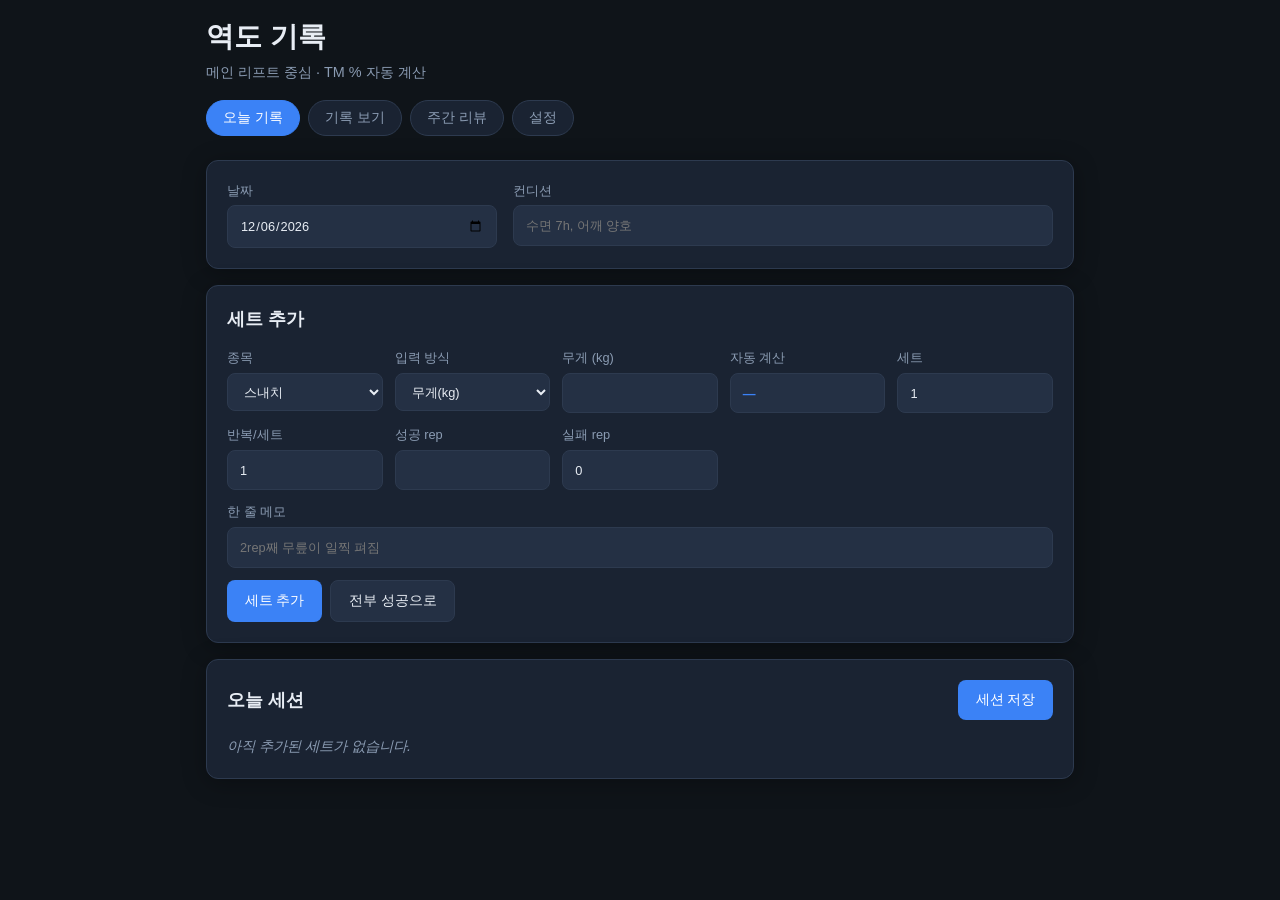
==== index.html @ c4b27582 "feat: 역도 운동 기록 웹 로거 및 템플릿 추가 - TM 기준 % 자동 계산 웹 로거 (localStorage, JSON/CSV 내보내기) - Google Sheets CSV " ====
<!DOCTYPE html>
<html lang="ko">
<head>
  <meta charset="UTF-8">
  <meta name="viewport" content="width=device-width, initial-scale=1.0">
  <title>역도 기록 — Weightlifting Log</title>
  <link rel="stylesheet" href="css/style.css">
</head>
<body>
  <div class="app">
    <header class="header">
      <div class="header__brand">
        <h1>역도 기록</h1>
        <p class="subtitle">메인 리프트 중심 · TM % 자동 계산</p>
      </div>
      <nav class="tabs" role="tablist">
        <button class="tab active" data-tab="log" role="tab">오늘 기록</button>
        <button class="tab" data-tab="history" role="tab">기록 보기</button>
        <button class="tab" data-tab="weekly" role="tab">주간 리뷰</button>
        <button class="tab" data-tab="settings" role="tab">설정</button>
      </nav>
    </header>

    <main>
      <!-- 오늘 기록 -->
      <section id="panel-log" class="panel active">
        <div class="card session-meta">
          <label>
            날짜
            <input type="date" id="log-date">
          </label>
          <label>
            컨디션
            <input type="text" id="log-condition" placeholder="수면 7h, 어깨 양호">
          </label>
        </div>

        <form id="entry-form" class="card">
          <h2>세트 추가</h2>
          <div class="form-grid">
            <label>
              종목
              <select id="entry-lift" required>
                <option value="snatch">스내치</option>
                <option value="cj">클린 &amp; 저크</option>
                <option value="accessory">보조</option>
              </select>
            </label>
            <label>
              입력 방식
              <select id="entry-input-mode">
                <option value="weight">무게(kg)</option>
                <option value="percent">%(TM 기준)</option>
              </select>
            </label>
            <label id="weight-field">
              무게 (kg)
              <input type="number" id="entry-weight" step="0.5" min="0">
            </label>
            <label id="percent-field" class="hidden">
              % (TM)
              <input type="number" id="entry-percent" step="0.5" min="0" max="120">
            </label>
            <label class="computed">
              자동 계산
              <output id="computed-value">—</output>
            </label>
            <label>
              세트
              <input type="number" id="entry-sets" min="1" value="1" required>
            </label>
            <label>
              반복/세트
              <input type="number" id="entry-reps" min="1" value="1" required>
            </label>
            <label>
              성공 rep
              <input type="number" id="entry-success" min="0" required>
            </label>
            <label>
              실패 rep
              <input type="number" id="entry-fail" min="0" value="0">
            </label>
          </div>
          <label class="full-width">
            한 줄 메모
            <input type="text" id="entry-memo" placeholder="2rep째 무릎이 일찍 펴짐">
          </label>
          <div class="form-actions">
            <button type="submit" class="btn btn-primary">세트 추가</button>
            <button type="button" id="fill-success" class="btn btn-ghost">전부 성공으로</button>
          </div>
        </form>

        <div class="card">
          <div class="card-header">
            <h2>오늘 세션</h2>
            <button type="button" id="save-session" class="btn btn-primary">세션 저장</button>
          </div>
          <div id="session-preview" class="session-preview empty">아직 추가된 세트가 없습니다.</div>
        </div>
      </section>

      <!-- 기록 보기 -->
      <section id="panel-history" class="panel">
        <div class="card filters">
          <label>
            종목 필터
            <select id="filter-lift">
              <option value="all">전체</option>
              <option value="snatch">스내치</option>
              <option value="cj">C&J</option>
              <option value="accessory">보조</option>
            </select>
          </label>
          <button type="button" id="export-json" class="btn btn-ghost">JSON 내보내기</button>
          <button type="button" id="export-csv" class="btn btn-ghost">CSV 내보내기</button>
          <label class="btn btn-ghost file-btn">
            JSON 가져오기
            <input type="file" id="import-json" accept=".json" hidden>
          </label>
        </div>
        <div id="history-list" class="history-list"></div>
      </section>

      <!-- 주간 리뷰 -->
      <section id="panel-weekly" class="panel">
        <div class="card filters">
          <label>
            주 시작일 (월요일 권장)
            <input type="date" id="week-start">
          </label>
          <button type="button" id="prev-week" class="btn btn-ghost">← 이전 주</button>
          <button type="button" id="next-week" class="btn btn-ghost">다음 주 →</button>
        </div>

        <div class="stats-grid">
          <div class="stat-card">
            <span class="stat-label">스내치 80%+ reps</span>
            <span class="stat-value" id="stat-snatch-80">0</span>
          </div>
          <div class="stat-card">
            <span class="stat-label">C&J 80%+ reps</span>
            <span class="stat-value" id="stat-cj-80">0</span>
          </div>
          <div class="stat-card">
            <span class="stat-label">스내치 최고 %</span>
            <span class="stat-value" id="stat-snatch-max">—</span>
          </div>
          <div class="stat-card">
            <span class="stat-label">C&J 최고 %</span>
            <span class="stat-value" id="stat-cj-max">—</span>
          </div>
        </div>

        <div class="card">
          <h2>이번 주 PR / 테스트</h2>
          <div id="weekly-prs" class="weekly-prs"></div>
        </div>

        <div class="card">
          <h2>컨디션 요약</h2>
          <div id="weekly-conditions" class="weekly-conditions"></div>
        </div>

        <div class="card">
          <h2>다음 주 조정 메모</h2>
          <textarea id="weekly-adjustment" rows="4" placeholder="예: 스내치 80%+ 볼륨 충분 → 다음 주 2.5kg 증량 / C&J 저크 캐치 테크닉 위주"></textarea>
          <button type="button" id="save-adjustment" class="btn btn-primary">조정 메모 저장</button>
        </div>

        <div class="card">
          <h2>권장 가이드</h2>
          <ul class="guide-list" id="weekly-guide"></ul>
        </div>
      </section>

      <!-- 설정 -->
      <section id="panel-settings" class="panel">
        <div class="card">
          <h2>트레이닝 맥스 (TM)</h2>
          <div class="form-grid">
            <label>
              스내치 TM (kg)
              <input type="number" id="tm-snatch" step="0.5" min="0" value="100">
            </label>
            <label>
              C&J TM (kg)
              <input type="number" id="tm-cj" step="0.5" min="0" value="120">
            </label>
          </div>
          <button type="button" id="save-tm" class="btn btn-primary">TM 저장</button>
        </div>

        <div class="card">
          <h2>데이터 관리</h2>
          <p class="hint">모든 데이터는 브라우저 localStorage에 저장됩니다.</p>
          <div class="form-actions">
            <button type="button" id="load-sample" class="btn btn-ghost">2주 시범 데이터 불러오기</button>
            <button type="button" id="clear-data" class="btn btn-danger">전체 데이터 삭제</button>
          </div>
        </div>

        <div class="card">
          <h2>기록 가이드</h2>
          <ul class="guide-list">
            <li>메인 리프트(스내치, C&J)만 기록해도 충분합니다.</li>
            <li>무게 또는 % 중 편한 쪽으로 입력 — TM 기준 자동 변환됩니다.</li>
            <li>실패 rep는 꼭 기록하세요. 다음 주 볼륨 조정의 핵심입니다.</li>
            <li>매주 일요일 5분 — 주간 리뷰 탭에서 80%+ 볼륨 확인.</li>
          </ul>
        </div>
      </section>
    </main>
  </div>

  <script src="js/app.js"></script>
</body>
</html>
---- css/style.css ----
:root {
  --bg: #0f1419;
  --surface: #1a2332;
  --surface-2: #243044;
  --border: #2d3a4f;
  --text: #e8edf4;
  --text-muted: #8b9cb3;
  --accent: #3b82f6;
  --accent-hover: #2563eb;
  --success: #22c55e;
  --danger: #ef4444;
  --warning: #f59e0b;
  --radius: 12px;
  --shadow: 0 4px 24px rgba(0, 0, 0, 0.3);
}

*,
*::before,
*::after {
  box-sizing: border-box;
}

body {
  margin: 0;
  font-family: "Pretendard", -apple-system, BlinkMacSystemFont, "Segoe UI", sans-serif;
  background: var(--bg);
  color: var(--text);
  line-height: 1.5;
  min-height: 100vh;
}

.app {
  max-width: 900px;
  margin: 0 auto;
  padding: 1rem 1rem 3rem;
}

.header {
  margin-bottom: 1.5rem;
}

.header__brand h1 {
  margin: 0;
  font-size: 1.75rem;
  font-weight: 700;
}

.subtitle {
  margin: 0.25rem 0 1rem;
  color: var(--text-muted);
  font-size: 0.9rem;
}

.tabs {
  display: flex;
  gap: 0.5rem;
  flex-wrap: wrap;
}

.tab {
  background: var(--surface);
  border: 1px solid var(--border);
  color: var(--text-muted);
  padding: 0.5rem 1rem;
  border-radius: 999px;
  cursor: pointer;
  font-size: 0.875rem;
  transition: all 0.15s;
}

.tab:hover {
  border-color: var(--accent);
  color: var(--text);
}

.tab.active {
  background: var(--accent);
  border-color: var(--accent);
  color: #fff;
}

.panel {
  display: none;
}

.panel.active {
  display: block;
}

.card {
  background: var(--surface);
  border: 1px solid var(--border);
  border-radius: var(--radius);
  padding: 1.25rem;
  margin-bottom: 1rem;
  box-shadow: var(--shadow);
}

.card h2 {
  margin: 0 0 1rem;
  font-size: 1.1rem;
}

.card-header {
  display: flex;
  justify-content: space-between;
  align-items: center;
  margin-bottom: 1rem;
}

.card-header h2 {
  margin: 0;
}

.session-meta {
  display: grid;
  grid-template-columns: 1fr 2fr;
  gap: 1rem;
}

label {
  display: flex;
  flex-direction: column;
  gap: 0.35rem;
  font-size: 0.8rem;
  color: var(--text-muted);
}

input,
select,
textarea,
output {
  font: inherit;
  color: var(--text);
  background: var(--surface-2);
  border: 1px solid var(--border);
  border-radius: 8px;
  padding: 0.6rem 0.75rem;
}

input:focus,
select:focus,
textarea:focus {
  outline: 2px solid var(--accent);
  outline-offset: 1px;
}

.form-grid {
  display: grid;
  grid-template-columns: repeat(auto-fill, minmax(140px, 1fr));
  gap: 0.75rem;
  margin-bottom: 0.75rem;
}

.full-width {
  margin-bottom: 0.75rem;
}

.computed output {
  font-weight: 600;
  color: var(--accent);
}

.hidden {
  display: none !important;
}

.form-actions {
  display: flex;
  gap: 0.5rem;
  flex-wrap: wrap;
}

.btn {
  border: none;
  border-radius: 8px;
  padding: 0.6rem 1.1rem;
  font: inherit;
  font-size: 0.875rem;
  cursor: pointer;
  transition: background 0.15s;
}

.btn-primary {
  background: var(--accent);
  color: #fff;
}

.btn-primary:hover {
  background: var(--accent-hover);
}

.btn-ghost {
  background: var(--surface-2);
  color: var(--text);
  border: 1px solid var(--border);
}

.btn-ghost:hover {
  border-color: var(--accent);
}

.btn-danger {
  background: var(--danger);
  color: #fff;
}

.file-btn {
  display: inline-flex;
  align-items: center;
}

.session-preview {
  font-size: 0.9rem;
}

.session-preview.empty {
  color: var(--text-muted);
  font-style: italic;
}

.session-entry {
  padding: 0.75rem;
  background: var(--surface-2);
  border-radius: 8px;
  margin-bottom: 0.5rem;
  display: flex;
  justify-content: space-between;
  align-items: flex-start;
  gap: 0.5rem;
}

.session-entry__meta {
  flex: 1;
}

.session-entry__lift {
  font-weight: 600;
  text-transform: uppercase;
  font-size: 0.75rem;
  letter-spacing: 0.05em;
  color: var(--accent);
}

.session-entry__detail {
  margin-top: 0.25rem;
}

.session-entry__memo {
  margin-top: 0.25rem;
  color: var(--text-muted);
  font-size: 0.85rem;
}

.badge {
  display: inline-block;
  padding: 0.15rem 0.5rem;
  border-radius: 999px;
  font-size: 0.75rem;
  font-weight: 600;
}

.badge-success {
  background: rgba(34, 197, 94, 0.2);
  color: var(--success);
}

.badge-fail {
  background: rgba(239, 68, 68, 0.2);
  color: var(--danger);
}

.badge-partial {
  background: rgba(245, 158, 11, 0.2);
  color: var(--warning);
}

.btn-remove {
  background: none;
  border: none;
  color: var(--text-muted);
  cursor: pointer;
  font-size: 1.25rem;
  line-height: 1;
  padding: 0.25rem;
}

.btn-remove:hover {
  color: var(--danger);
}

.filters {
  display: flex;
  gap: 0.75rem;
  flex-wrap: wrap;
  align-items: flex-end;
}

.history-day {
  margin-bottom: 1.25rem;
}

.history-day__header {
  display: flex;
  justify-content: space-between;
  align-items: center;
  margin-bottom: 0.5rem;
  padding-bottom: 0.5rem;
  border-bottom: 1px solid var(--border);
}

.history-day__date {
  font-weight: 600;
}

.history-day__condition {
  font-size: 0.85rem;
  color: var(--text-muted);
}

.stats-grid {
  display: grid;
  grid-template-columns: repeat(auto-fill, minmax(180px, 1fr));
  gap: 0.75rem;
  margin-bottom: 1rem;
}

.stat-card {
  background: var(--surface);
  border: 1px solid var(--border);
  border-radius: var(--radius);
  padding: 1rem;
  display: flex;
  flex-direction: column;
  gap: 0.25rem;
}

.stat-label {
  font-size: 0.8rem;
  color: var(--text-muted);
}

.stat-value {
  font-size: 1.75rem;
  font-weight: 700;
  color: var(--accent);
}

.weekly-prs,
.weekly-conditions {
  font-size: 0.9rem;
}

.weekly-prs p,
.weekly-conditions p {
  margin: 0.35rem 0;
}

.guide-list {
  margin: 0;
  padding-left: 1.25rem;
  color: var(--text-muted);
  font-size: 0.9rem;
}

.guide-list li {
  margin-bottom: 0.35rem;
}

.hint {
  color: var(--text-muted);
  font-size: 0.85rem;
  margin: 0 0 1rem;
}

.empty-state {
  text-align: center;
  color: var(--text-muted);
  padding: 2rem;
}

@media (max-width: 600px) {
  .session-meta {
    grid-template-columns: 1fr;
  }

  .form-grid {
    grid-template-columns: 1fr 1fr;
  }
}
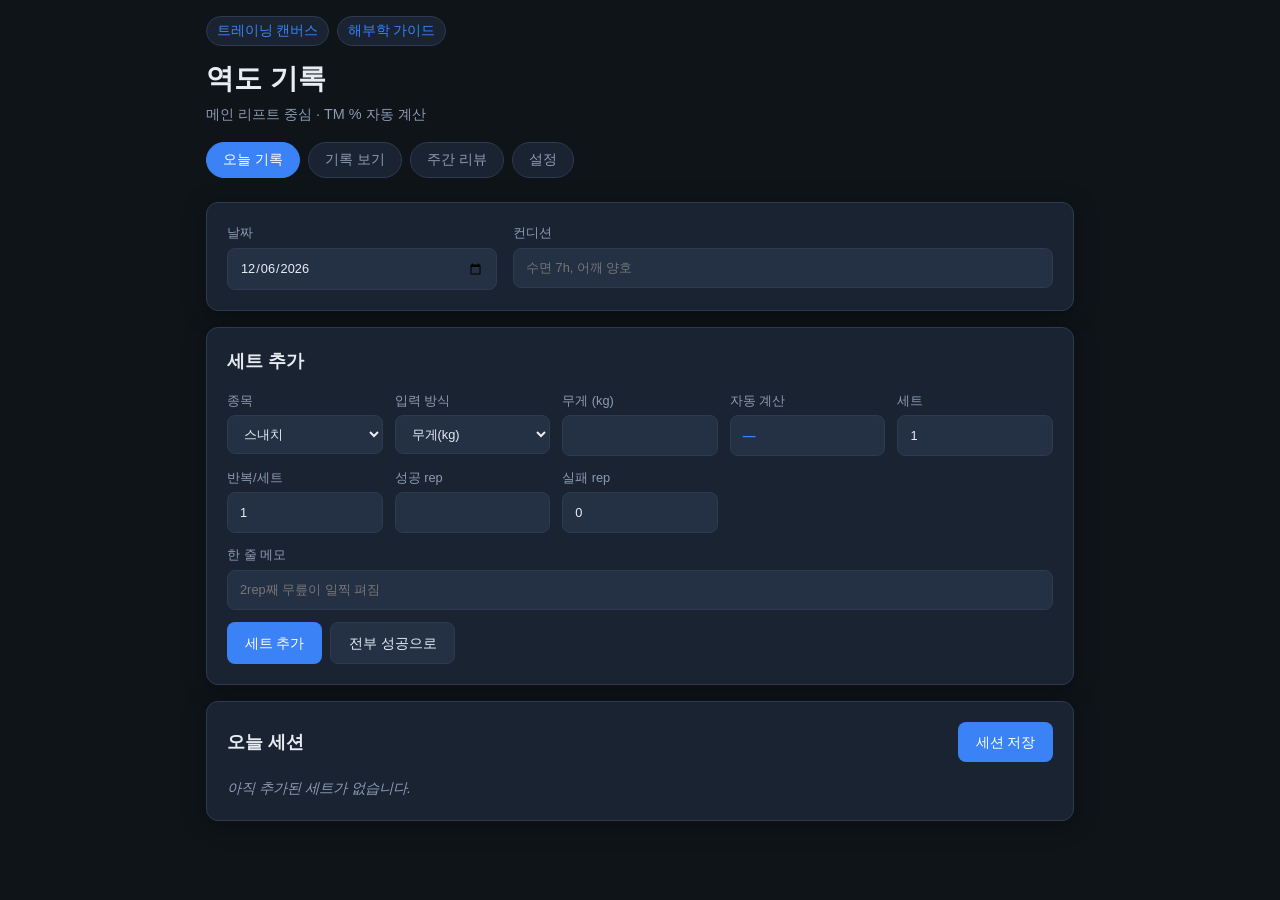
==== commit 2588e781: "Add training canvas and anatomy guide for coaching logs Seed gym/run sessions from recent Rise and r" ====
--- a/index.html
+++ b/index.html
@@ -2,7 +2,11 @@
 <html lang="ko">
 <head>
   <meta charset="UTF-8">
-  <meta name="viewport" content="width=device-width, initial-scale=1.0">
+  <meta name="viewport" content="width=device-width, initial-scale=1.0, viewport-fit=cover">
+  <meta name="apple-mobile-web-app-capable" content="yes">
+  <meta name="apple-mobile-web-app-status-bar-style" content="black-translucent">
+  <meta name="apple-mobile-web-app-title" content="역도 기록">
+  <meta name="theme-color" content="#0f1419">
   <title>역도 기록 — Weightlifting Log</title>
   <link rel="stylesheet" href="css/style.css">
 </head>
@@ -10,6 +14,10 @@
   <div class="app">
     <header class="header">
       <div class="header__brand">
+        <nav class="nav-lab" aria-label="관련 페이지">
+          <a href="canvas.html">트레이닝 캔버스</a>
+          <a href="anatomy.html">해부학 가이드</a>
+        </nav>
         <h1>역도 기록</h1>
         <p class="subtitle">메인 리프트 중심 · TM % 자동 계산</p>
       </div>
--- a/css/style.css
+++ b/css/style.css
@@ -79,6 +79,27 @@
   color: #fff;
 }
 
+.nav-lab {
+  display: flex;
+  gap: 0.5rem;
+  flex-wrap: wrap;
+  margin-bottom: 0.75rem;
+}
+
+.nav-lab a {
+  color: var(--accent);
+  text-decoration: none;
+  font-size: 0.85rem;
+  padding: 0.25rem 0.6rem;
+  border: 1px solid var(--border);
+  border-radius: 999px;
+  background: var(--surface);
+}
+
+.nav-lab a:hover {
+  border-color: var(--accent);
+}
+
 .panel {
   display: none;
 }
